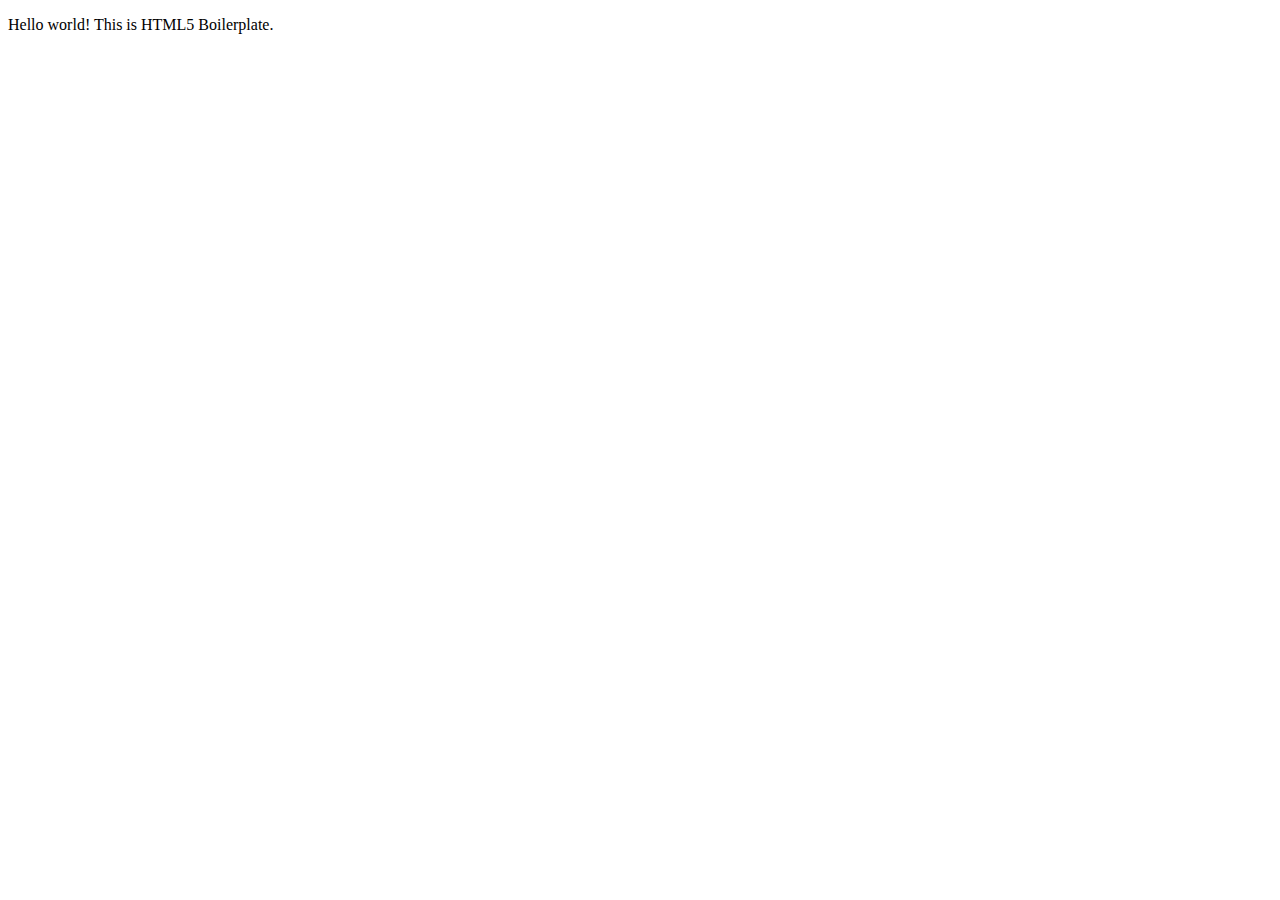
==== about/index.html @ 72b3025d "added index html to about and faq page and modified html to load from file" ====
<!doctype html>
<html class="no-js" lang="">

<head>
  <meta charset="utf-8">
  <title></title>
  <meta name="description" content="">
  <meta name="viewport" content="width=device-width, initial-scale=1">

  <meta property="og:title" content="">
  <meta property="og:type" content="">
  <meta property="og:url" content="">
  <meta property="og:image" content="">

  <link rel="manifest" href="site.webmanifest">
  <link rel="apple-touch-icon" href="icon.png">
  <!-- Place favicon.ico in the root directory -->

  <link rel="stylesheet" href="css/normalize.css">
  <link rel="stylesheet" href="css/main.css">

  <meta name="theme-color" content="#fafafa">
</head>

<body>

  <!-- Add your site or application content here -->
  <p>Hello world! This is HTML5 Boilerplate.</p>
  <script src="js/vendor/modernizr-3.11.2.min.js"></script>
  <script src="js/plugins.js"></script>
  <script src="js/main.js"></script>

  <!-- Google Analytics: change UA-XXXXX-Y to be your site's ID. -->
  <script>
    window.ga = function () { ga.q.push(arguments) }; ga.q = []; ga.l = +new Date;
    ga('create', 'UA-XXXXX-Y', 'auto'); ga('set', 'anonymizeIp', true); ga('set', 'transport', 'beacon'); ga('send', 'pageview')
  </script>
  <script src="https://www.google-analytics.com/analytics.js" async></script>
</body>

</html>
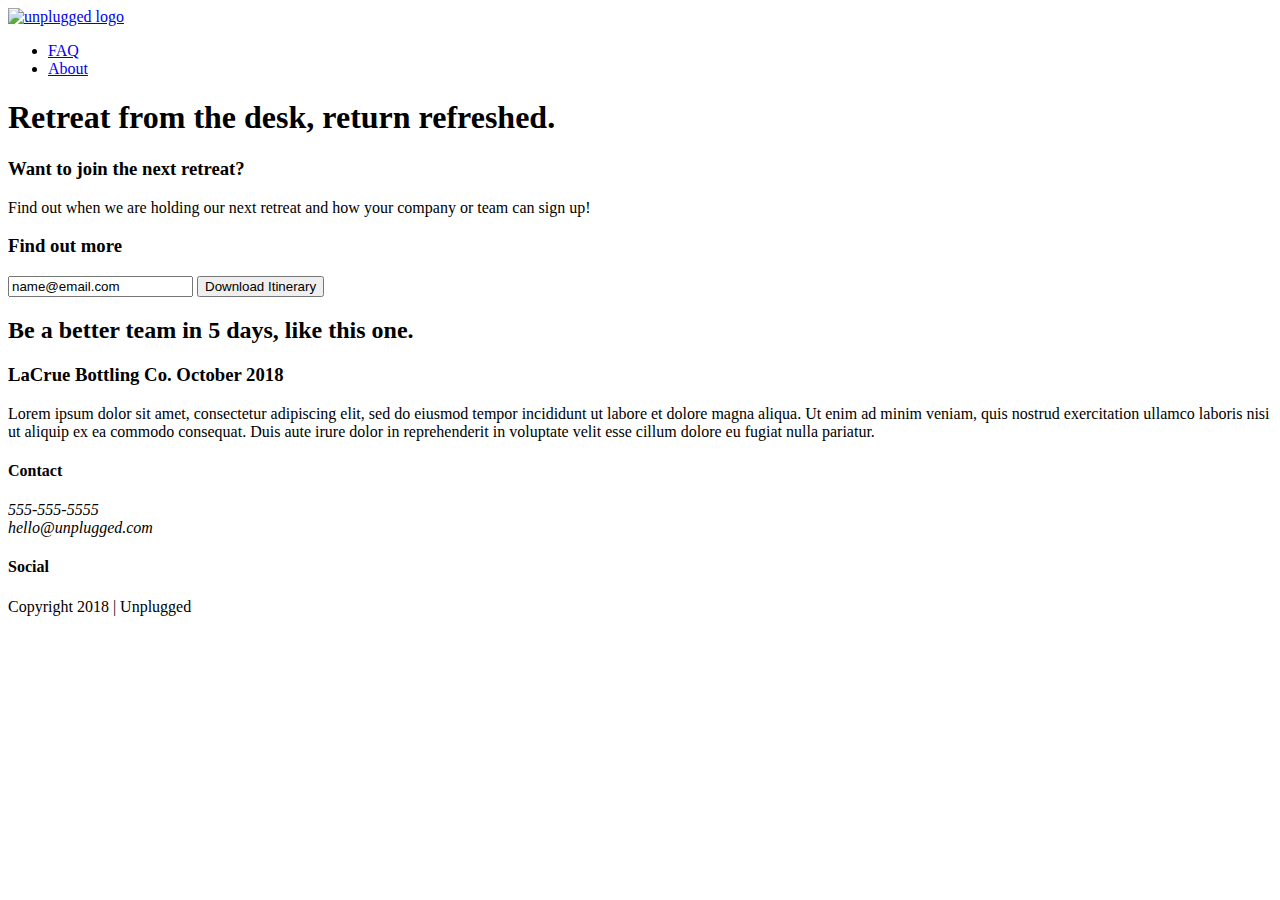
==== commit e91200da: "about page code added" ====
--- a/about/index.html
+++ b/about/index.html
@@ -3,14 +3,10 @@
 
 <head>
   <meta charset="utf-8">
-  <title></title>
+  <meta http-equiv="x-ua-compatible" content="ie=edge">
+  <title>Unplugged Retreat</title>
   <meta name="description" content="">
-  <meta name="viewport" content="width=device-width, initial-scale=1">
-
-  <meta property="og:title" content="">
-  <meta property="og:type" content="">
-  <meta property="og:url" content="">
-  <meta property="og:image" content="">
+  <meta name="viewport" content="width=device-width, initial-scale=1, shrink-to-fit=no">
 
   <link rel="manifest" href="site.webmanifest">
   <link rel="apple-touch-icon" href="icon.png">
@@ -18,24 +14,125 @@
 
   <link rel="stylesheet" href="css/normalize.css">
   <link rel="stylesheet" href="css/main.css">
-
-  <meta name="theme-color" content="#fafafa">
 </head>
 
 <body>
+  <!--[if lte IE 9]>
+    <p class="browserupgrade">You are using an <strong>outdated</strong> browser. Please <a href="https://browsehappy.com/">upgrade your browser</a> to improve your experience and security.</p>
+  <![endif]-->
 
   <!-- Add your site or application content here -->
-  <p>Hello world! This is HTML5 Boilerplate.</p>
-  <script src="js/vendor/modernizr-3.11.2.min.js"></script>
+  <header>
+    <div class="content-wrapper">
+      <a href="#">
+        <img src="" alt="unplugged logo">
+      </a>
+      <div class="header-divider"></div>
+      <nav>
+        <ul>
+          <li><a href="faq/index.html">FAQ</a></li>
+          <li><a href="about/index.html">About</a></li>
+        </ul>
+      </nav>
+    </div>
+  </header>
+
+  <main>
+
+    <section class="hero-area">
+      <div class="content-wrapper">
+        <h1>Retreat from the desk, return refreshed.</h1>
+      </div>
+    </section>
+
+    <aside>
+      <div class="content-wrapper">
+        <div class="form-description">
+          <h3>Want to join the next retreat?</h3>
+          <p>
+            Find out when we are holding our next retreat and how your company or team can sign up!
+          </p>
+        </div>
+        <div class="form">
+          <h3>Find out more</h3>
+          <input type="text" name="name" value="name@email.com">
+          <input type="button" value="Download Itinerary">
+        </div>
+      </div>
+      <!-- aside content wrapper ends -->
+    </aside>
+    <section class="reviews">
+      <div class="content-wrapper">
+        <h2>Be a better team in 5 days, like this one.</h2>
+        <article>
+          <div>
+            <h3>LaCrue Bottling Co. October 2018</h3>
+            <p>
+              Lorem ipsum dolor sit amet, consectetur adipiscing elit, sed do eiusmod tempor incididunt ut labore et dolore magna aliqua. Ut enim ad minim veniam, quis nostrud exercitation ullamco laboris nisi ut aliquip ex ea commodo consequat. Duis aute irure dolor
+              in reprehenderit in voluptate velit esse cillum dolore eu fugiat nulla pariatur.
+            </p>
+          </div>
+        </article>
+      </div>
+    </section>
+
+  </main>
+  <!-- main wrapper -->
+
+  <footer>
+    <div class="content-wrapper">
+      <div class="footer-content">
+        <div class="contact">
+          <h4>Contact</h4>
+          <address>
+            <p>
+              555-555-5555<br>
+              hello@unplugged.com
+            </p>
+          </address>
+        </div>
+        <div class="social">
+          <h4>Social</h4>
+          <div class="social-icons">
+            <p>
+              <a href="https://www.facebook.com/Skillcrush/" target="_blank"></a>
+            </p>
+            <p>
+              <a href="https://twitter.com/Skillcrush" target="_blank"></a>
+            </p>
+            <p>
+              <a href="https://www.instagram.com/skillcrush/" target="_blank"></a>
+            </p>
+          </div>
+        </div>
+      </div>
+      <!-- footer content ends -->
+    </div>
+    <!--footer content-wrapper ends-->
+    <div class="copyright">
+      <p>Copyright 2018 | Unplugged</p>
+    </div>
+  </footer>
+
+  <script src="js/vendor/modernizr-3.6.0.min.js"></script>
+  <script src="https://code.jquery.com/jquery-3.3.1.min.js" integrity="sha256-FgpCb/KJQlLNfOu91ta32o/NMZxltwRo8QtmkMRdAu8=" crossorigin="anonymous"></script>
+  <script>
+    window.jQuery || document.write('<script src="js/vendor/jquery-3.3.1.min.js"><\/script>')
+  </script>
   <script src="js/plugins.js"></script>
   <script src="js/main.js"></script>
 
   <!-- Google Analytics: change UA-XXXXX-Y to be your site's ID. -->
   <script>
-    window.ga = function () { ga.q.push(arguments) }; ga.q = []; ga.l = +new Date;
-    ga('create', 'UA-XXXXX-Y', 'auto'); ga('set', 'anonymizeIp', true); ga('set', 'transport', 'beacon'); ga('send', 'pageview')
+    window.ga = function() {
+      ga.q.push(arguments)
+    };
+    ga.q = [];
+    ga.l = +new Date;
+    ga('create', 'UA-XXXXX-Y', 'auto');
+    ga('send', 'pageview')
   </script>
-  <script src="https://www.google-analytics.com/analytics.js" async></script>
+  <script src="https://www.google-analytics.com/analytics.js" async defer></script>
 </body>
 
-</html>
+</html>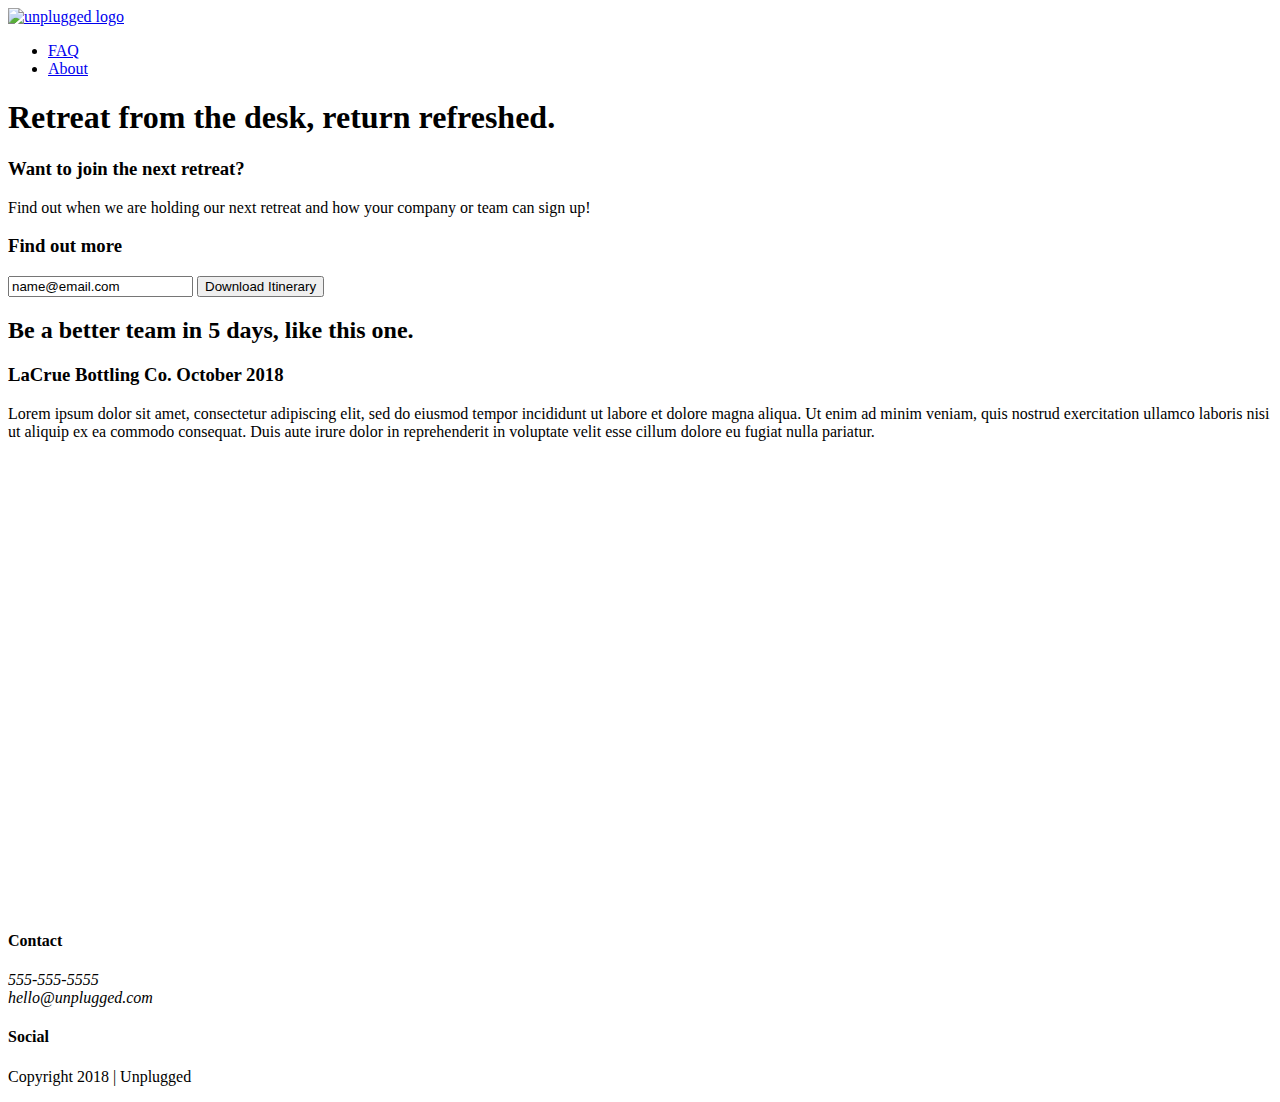
==== commit 54533cb6: "Added map with responsive css styles" ====
--- a/about/index.html
+++ b/about/index.html
@@ -14,6 +14,7 @@
 
   <link rel="stylesheet" href="css/normalize.css">
   <link rel="stylesheet" href="css/main.css">
+  <link href="https://fonts.googleapis.com/css?family=Open+Sans:400,700|Poppins:500,700" rel="stylesheet">
 </head>
 
 <body>
@@ -75,7 +76,11 @@
         </article>
       </div>
     </section>
-
+<section class="map">
+     <figure>
+       <iframe src="https://www.google.com/maps/embed?pb=!1m18!1m12!1m3!1d765.9606549002939!2d-121.91317817919055!3d47.64808133888325!2m3!1f0!2f0!3f0!3m2!1i1024!2i768!4f13.1!3m3!1m2!1s0x5490779b9d71efaf%3A0xffb3e53b4d9e4b7b!2sMiller&#39;s%20-%20A%20Gathering%20Place!5e0!3m2!1sen!2sus!4v1666982738582!5m2!1sen!2sus" width="600" height="450" style="border:0;" allowfullscreen="" loading="lazy" referrerpolicy="no-referrer-when-downgrade"></iframe>
+     </figure>
+</section>
   </main>
   <!-- main wrapper -->
 
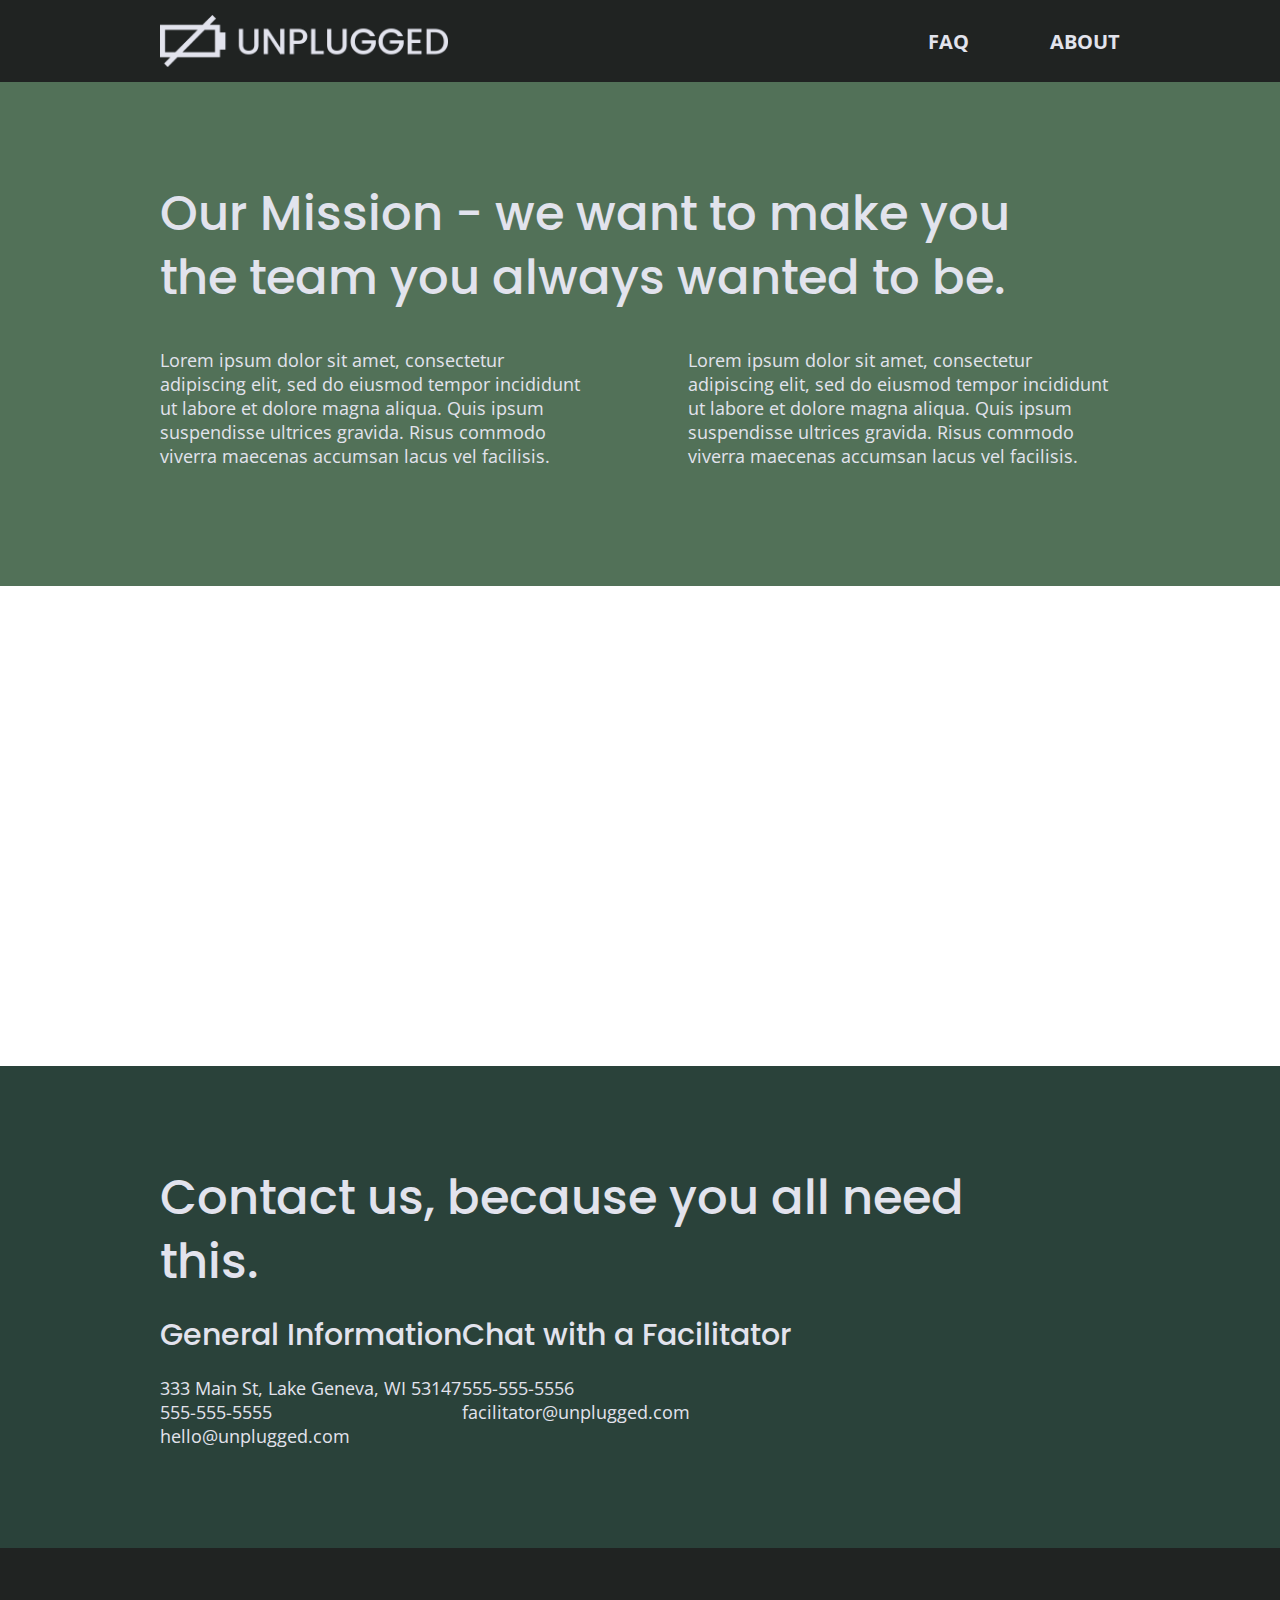
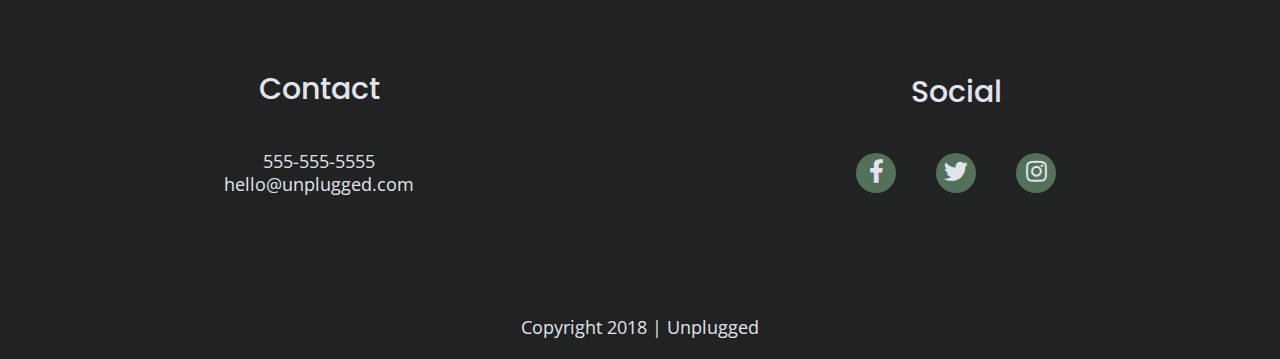
==== commit dcd2f08c: "Linked css for faq and about page" ====
--- a/about/index.html
+++ b/about/index.html
@@ -1,21 +1,23 @@
 <!doctype html>
 <html class="no-js" lang="">
 
-<head>
-  <meta charset="utf-8">
-  <meta http-equiv="x-ua-compatible" content="ie=edge">
-  <title>Unplugged Retreat</title>
-  <meta name="description" content="">
-  <meta name="viewport" content="width=device-width, initial-scale=1, shrink-to-fit=no">
-
-  <link rel="manifest" href="site.webmanifest">
-  <link rel="apple-touch-icon" href="icon.png">
-  <!-- Place favicon.ico in the root directory -->
-
-  <link rel="stylesheet" href="css/normalize.css">
-  <link rel="stylesheet" href="css/main.css">
-  <link href="https://fonts.googleapis.com/css?family=Open+Sans:400,700|Poppins:500,700" rel="stylesheet">
-</head>
+  <head>
+    <meta charset="utf-8">
+    <meta http-equiv="x-ua-compatible" content="ie=edge">
+    <title>Unplugged Retreat | About</title>
+    <meta name="description" content="">
+    <meta name="viewport" content="width=device-width, initial-scale=1, shrink-to-fit=no">
+  
+    <link rel="manifest" href="../site.webmanifest">
+    <link rel="apple-touch-icon" href="../icon.png">
+    <!-- Place favicon.ico in the root directory -->
+    <!-- Google Fonts -->
+    <link href="https://fonts.googleapis.com/css?family=Open+Sans:400,700|Poppins:500,700" rel="stylesheet">
+    <!-- FontAwesome CDN version 5.5 -->
+    <link rel="stylesheet" href="https://use.fontawesome.com/releases/v5.5.0/css/all.css">
+    <link rel="stylesheet" href="../css/normalize.css">
+    <link rel="stylesheet" href="../css/main.css">
+  </head>
 
 <body>
   <!--[if lte IE 9]>
@@ -25,62 +27,72 @@
   <!-- Add your site or application content here -->
   <header>
     <div class="content-wrapper">
-      <a href="#">
-        <img src="" alt="unplugged logo">
-      </a>
+      <figure>
+        <a href="../index.html">
+          <img src="../img/unpluggedlogo.png" alt="unplugged logo">
+        </a>
+      </figure>
       <div class="header-divider"></div>
       <nav>
         <ul>
-          <li><a href="faq/index.html">FAQ</a></li>
-          <li><a href="about/index.html">About</a></li>
+          <li><a href="../faq/index.html">FAQ</a></li>
+          <li><a href="index.html">About</a></li>
         </ul>
       </nav>
     </div>
   </header>
+  <main>
+    <section class="mission">
+      <div class="content-wrapper">
+        <h2>Our Mission - we want to make you the team you always wanted to be.</h2>
+        <div class="mission-content">
+          <p>
+            Lorem ipsum dolor sit amet, consectetur adipiscing elit, sed do eiusmod tempor incididunt ut labore et dolore magna aliqua. Quis ipsum suspendisse ultrices gravida. Risus commodo viverra maecenas accumsan lacus vel facilisis.
+          </p>
+          <p>
+            Lorem ipsum dolor sit amet, consectetur adipiscing elit, sed do eiusmod tempor incididunt ut labore et dolore magna aliqua. Quis ipsum suspendisse ultrices gravida. Risus commodo viverra maecenas accumsan lacus vel facilisis.
+          </p>
+        </div>
+      </div>
+      <!-- mission content wrapper ends -->
+    </section>
+    <!-- contact-info -->
 
-  <main>
-
-    <section class="hero-area">
-      <div class="content-wrapper">
-        <h1>Retreat from the desk, return refreshed.</h1>
-      </div>
+    <section class="map">
+      <figure>
+        <iframe src="https://www.google.com/maps/embed?pb=!1m18!1m12!1m3!1d671.9628549248729!2d-121.91460830592852!3d47.64845406533064!2m3!1f0!2f0!3f0!3m2!1i1024!2i768!4f13.1!3m3!1m2!1s0x5490779b9d71efaf%3A0xffb3e53b4d9e4b7b!2sMiller&#39;s%20-%20A%20Gathering%20Place!5e0!3m2!1sen!2sus!4v1667767108820!5m2!1sen!2sus" width="600" height="450" style="border:0;" allowfullscreen="" loading="lazy" referrerpolicy="no-referrer-when-downgrade"></iframe>
+      </figure>
     </section>
 
-    <aside>
+    <section class="contact-section">
       <div class="content-wrapper">
-        <div class="form-description">
-          <h3>Want to join the next retreat?</h3>
-          <p>
-            Find out when we are holding our next retreat and how your company or team can sign up!
-          </p>
+        <h2>Contact us, because you all need this.</h2>
+        <div class="contact-content">
+          <div>
+          <h4>General Information</h4>
+          <address>
+            <p>
+              333 Main St, Lake Geneva, WI 53147<br>
+              555-555-5555<br>
+              hello@unplugged.com
+            </p>
+          </address>
         </div>
-        <div class="form">
-          <h3>Find out more</h3>
-          <input type="text" name="name" value="name@email.com">
-          <input type="button" value="Download Itinerary">
+          <div>
+            <h4>Chat with a Facilitator</h4>
+            <address>
+              <p>
+                555-555-5556<br>
+                facilitator@unplugged.com
+              </p>
+            </address>
+          </div>
+          <!-- contact-content div ends -->
         </div>
-      </div>
-      <!-- aside content wrapper ends -->
-    </aside>
-    <section class="reviews">
-      <div class="content-wrapper">
-        <h2>Be a better team in 5 days, like this one.</h2>
-        <article>
-          <div>
-            <h3>LaCrue Bottling Co. October 2018</h3>
-            <p>
-              Lorem ipsum dolor sit amet, consectetur adipiscing elit, sed do eiusmod tempor incididunt ut labore et dolore magna aliqua. Ut enim ad minim veniam, quis nostrud exercitation ullamco laboris nisi ut aliquip ex ea commodo consequat. Duis aute irure dolor
-              in reprehenderit in voluptate velit esse cillum dolore eu fugiat nulla pariatur.
-            </p>
-          </div>
-        </article>
-      </div>
+        <!-- contact content wrapper ends -->
+        </div>
     </section>
-<section class="map">
-     <figure>
-       <iframe src="https://www.google.com/maps/embed?pb=!1m18!1m12!1m3!1d765.9606549002939!2d-121.91317817919055!3d47.64808133888325!2m3!1f0!2f0!3f0!3m2!1i1024!2i768!4f13.1!3m3!1m2!1s0x5490779b9d71efaf%3A0xffb3e53b4d9e4b7b!2sMiller&#39;s%20-%20A%20Gathering%20Place!5e0!3m2!1sen!2sus!4v1666982738582!5m2!1sen!2sus" width="600" height="450" style="border:0;" allowfullscreen="" loading="lazy" referrerpolicy="no-referrer-when-downgrade"></iframe>
-     </figure>
-</section>
+
   </main>
   <!-- main wrapper -->
 
@@ -100,13 +112,13 @@
           <h4>Social</h4>
           <div class="social-icons">
             <p>
-              <a href="https://www.facebook.com/Skillcrush/" target="_blank"></a>
+              <a href="https://www.facebook.com/Skillcrush/" target="_blank"><i class="fab fa-facebook-f"></i></a>
             </p>
             <p>
-              <a href="https://twitter.com/Skillcrush" target="_blank"></a>
+              <a href="https://twitter.com/Skillcrush" target="_blank"><i class="fab fa-twitter"></i></a>
             </p>
             <p>
-              <a href="https://www.instagram.com/skillcrush/" target="_blank"></a>
+              <a href="https://www.instagram.com/skillcrush/" target="_blank"><i class="fab fa-instagram"></i></a>
             </p>
           </div>
         </div>
@@ -119,13 +131,13 @@
     </div>
   </footer>
 
-  <script src="js/vendor/modernizr-3.6.0.min.js"></script>
+  <script src="../js/vendor/modernizr-3.6.0.min.js"></script>
   <script src="https://code.jquery.com/jquery-3.3.1.min.js" integrity="sha256-FgpCb/KJQlLNfOu91ta32o/NMZxltwRo8QtmkMRdAu8=" crossorigin="anonymous"></script>
   <script>
-    window.jQuery || document.write('<script src="js/vendor/jquery-3.3.1.min.js"><\/script>')
+    window.jQuery || document.write('<script src="../js/vendor/jquery-3.3.1.min.js"><\/script>')
   </script>
-  <script src="js/plugins.js"></script>
-  <script src="js/main.js"></script>
+  <script src="../js/plugins.js"></script>
+  <script src="../js/main.js"></script>
 
   <!-- Google Analytics: change UA-XXXXX-Y to be your site's ID. -->
   <script>
--- a/css/main.css
+++ b/css/main.css
@@ -0,0 +1,892 @@
+/*! HTML5 Boilerplate v8.0.0 | MIT License | https://html5boilerplate.com/ */
+
+/* main.css 2.1.0 | MIT License | https://github.com/h5bp/main.css#readme */
+/*
+ * What follows is the result of much research on cross-browser styling.
+ * Credit left inline and big thanks to Nicolas Gallagher, Jonathan Neal,
+ * Kroc Camen, and the H5BP dev community and team.
+ */
+
+/* ==========================================================================
+   Base styles: opinionated defaults
+   ========================================================================== */
+
+html {
+  color: #222;
+  font-size: 1em;
+  line-height: 1.4;
+}
+
+/*
+ * Remove text-shadow in selection highlight:
+ * https://twitter.com/miketaylr/status/12228805301
+ *
+ * Vendor-prefixed and regular ::selection selectors cannot be combined:
+ * https://stackoverflow.com/a/16982510/7133471
+ *
+ * Customize the background color to match your design.
+ */
+
+::-moz-selection {
+  background: #b3d4fc;
+  text-shadow: none;
+}
+
+::selection {
+  background: #b3d4fc;
+  text-shadow: none;
+}
+
+/*
+ * A better looking default horizontal rule
+ */
+
+hr {
+  display: block;
+  height: 1px;
+  border: 0;
+  border-top: 1px solid #ccc;
+  margin: 1em 0;
+  padding: 0;
+}
+
+/*
+ * Remove the gap between audio, canvas, iframes,
+ * images, videos and the bottom of their containers:
+ * https://github.com/h5bp/html5-boilerplate/issues/440
+ */
+
+audio,
+canvas,
+iframe,
+img,
+svg,
+video {
+  vertical-align: middle;
+}
+
+/*
+ * Remove default fieldset styles.
+ */
+
+fieldset {
+  border: 0;
+  margin: 0;
+  padding: 0;
+}
+
+/*
+ * Allow only vertical resizing of textareas.
+ */
+
+textarea {
+  resize: vertical;
+}
+
+/* ==========================================================================
+   Author's custom styles
+   ========================================================================== */
+   /* General Styles */
+    
+   html {
+    font-size: 1em;
+   }
+    
+   body {
+    font-family: 'Open Sans', sans-serif;
+    font-size: 1em;
+    color: #e2e3ed;
+    text-align: left;
+   }
+    
+   ul, 
+   ol {
+    list-style-type: none;
+    margin: 0;
+    padding: 0;
+   }
+    
+   a {
+    color: #e2e3ed;
+    text-decoration: none;
+   }
+    
+   h2 {
+    font-family: 'Poppins', sans-serif;
+    font-weight: 500;
+    font-size: 1.875em;
+    margin: 0;
+   }
+    
+   h3, 
+   h4 {
+    font-family: 'Poppins', sans-serif;
+    font-size: 1.125em;
+    margin: 20px 0;
+    font-weight: 500;
+   }
+    
+   p {
+    font-size: .875em;
+    line-height: 1.285; 
+   }
+    
+   img {
+    width: 100%;
+   }
+    
+   figure{
+    margin: 0;
+   }
+
+   address {
+    font-style: normal; 
+   }
+    
+   .content-wrapper {
+    width: 90%;
+    margin: 50px 0;
+   }
+
+/* -------------------- Base Header - Footer Styles -------------------- */
+
+header,
+footer {
+  display: flex;
+  justify-content: center;
+  align-items: center;
+  flex-flow: row wrap;
+  background: #202322;
+}
+
+header {
+  padding: 15px 0;
+}
+
+header .content-wrapper {
+  display: flex;
+  justify-content: center;
+  align-items: center;
+  flex-flow: row wrap;
+  margin: 0;
+}
+
+header figure {
+  width: 60%;
+  display: flex;
+  justify-content: center;
+  align-items: center;
+  flex-flow: row wrap;
+}
+
+.header-divider {
+  width: 100%;
+  height: 1px;
+  margin: 10px 0 20px 0;
+  background: #3a3a3a;
+}
+
+header nav {
+  display: flex;
+  justify-content: space-around;
+  align-items: center;
+  flex-flow: row wrap;
+  width: 60%;
+  font-size: 1.125em;
+  font-weight: 700;
+  text-transform: uppercase;
+}
+
+header nav ul {
+  display: flex;
+  justify-content: space-around;
+  width: 100%;
+}
+header nav ul li {
+  font-size: 1.125em;
+}
+footer {
+  flex-direction: column;
+  text-align: center;
+}
+
+footer p {
+  margin: 0;
+  color: #e2e3ed;
+}
+
+footer .content-wrapper {
+  width: 55%;
+  margin: 50px 0;
+}
+
+footer .contact {
+  margin-bottom: 50px;
+  color: #e2e3ed;
+}
+
+footer .social-icons {
+  display: flex;
+  justify-content: space-around;
+  align-items: center;
+  color:#e2e3ed;
+}
+
+footer .social-icons p {
+  background-color: #527158;
+  border-radius: 50%;
+  width: 40px;
+  height: 40px;
+  display: flex;
+  justify-content: center;
+  align-items: center;
+}
+footer .social-icons p i {
+  font-size: 1.3125em;
+}
+footer .copyright {
+  margin: 20px 0;
+}
+
+/* -------------------- Mobile Styles - Homepage -------------------- */
+
+/* Hero Area */
+
+.hero-area {
+  display: flex;
+  justify-content: center;
+  flex-flow: row wrap;
+  background: url('../css/../img/jake-melara-30679-unsplash.png') no-repeat center;
+  background-size: cover;
+  min-height: 500px;
+}
+.hero-area h1 {
+  font-size: 2.25em;
+  font-family: 'Poppins', Helvetica, Arial, sans-serif;
+  font-weight: 500; 
+  line-height: 1.2; 
+  color:#e2e3ed;
+}
+
+/* Aside */
+
+aside {
+  display: flex;
+  justify-content: center;
+  align-items: center;
+  flex-flow: row wrap;
+  background: #527158;
+}
+aside .form{
+  margin-top: 30px;
+}
+
+input[type=text] {
+  box-sizing: border-box;
+  width: 100%;
+  color: #2a423a;
+  font-style: italic;
+  padding: 1em;
+}
+
+input[type=button] {
+  width: 100%;
+  padding: 20px 0;
+  margin-top: 20px;
+  background-color: #2a423a;
+  font-family: 'Poppins', Helvetica, Arial, sans-serif;
+  font-weight: 500;
+  font-size: 1.125em;
+  color: #e2e3ed;
+  border: none;
+  text-align: center;
+  text-transform: uppercase;
+}
+
+/* Features */
+
+.features {
+  display: flex;
+  justify-content: center;
+  flex-flow: row wrap;
+  background: url('../css/../img/rawpixel-800820-unsplash1.png') no-repeat center;
+  background-size: cover;
+}
+
+.features h2 {
+  margin-bottom: 60px;
+  color:#e2e3ed;
+}
+
+.features article {
+  width: 63%;
+  margin: 30px 0;
+}
+
+.features .features-items {
+  display: flex;
+  justify-content: center;
+  align-items: center;
+  flex-flow: row wrap;
+  color:#e2e3ed;
+}
+
+.features p {
+  margin: 0;
+  text-align: center;
+  color:#e2e3ed;
+}
+
+.features i {
+	font-size: 3.75em;
+  margin-bottom: 40px;
+}
+/* Reviews */
+
+.reviews {
+  display: flex;
+  justify-content: center;
+  flex-flow: row wrap;
+  background: #2a423a;
+}
+
+.reviews h2 {
+  margin-bottom: 40px;
+  line-height: 1;
+  color:#e2e3ed;
+}
+
+.reviews h3 {
+  width: 55%;
+  margin: 20px 0;
+  color: #e2e3ed;
+}
+.reviews img {
+   margin: 0;
+}
+/* ==========================================================================
+   About Page
+   ========================================================================== */
+
+.mission {
+  display: flex;
+  justify-content: center;
+  align-items: center;
+  flex-flow: row wrap;
+  background-color: #527158;
+}
+
+.contact-section {
+  display: flex;
+  justify-content: center;
+  align-items: center;
+  flex-flow: row wrap;
+  background-color: #2a423a;
+}
+
+.contact-content p {
+  margin: 0;
+}
+.map figure {
+  width: 100%;
+  height: 0; 
+  padding-bottom: 125%; 
+  overflow: hidden;
+  position: relative;
+}
+
+.map iframe {
+  width: 100%;
+  height: 100%;
+  position: absolute; 
+  top: 0; 
+  left: 0; 
+}
+/* ==========================================================================
+   FAQ Page
+   ========================================================================== */
+
+.faq {
+  display: flex;
+  justify-content: center;
+  align-items: center;
+  flex-flow: row wrap;
+  background-color: #527158;
+}
+
+.faq .content-wrapper {
+  margin: 50px 0 0 0;
+  display: flex;
+  justify-content: center;
+  align-items: center;
+  flex-flow: row wrap;
+}
+
+.faq h2 {
+  margin-bottom: 40px;
+  line-height: 1;
+}
+
+.faq-content {
+  margin-bottom: 50px;
+}
+.faq-content h4 {
+  line-height: 1.333;
+}
+
+/* ==========================================================================
+   Helper classes
+   ========================================================================== */
+
+/*
+ * Hide visually and from screen readers
+ */
+
+.hidden,
+[hidden] {
+  display: none !important;
+}
+
+/*
+ * Hide only visually, but have it available for screen readers:
+ * https://snook.ca/archives/html_and_css/hiding-content-for-accessibility
+ *
+ * 1. For long content, line feeds are not interpreted as spaces and small width
+ *    causes content to wrap 1 word per line:
+ *    https://medium.com/@jessebeach/beware-smushed-off-screen-accessible-text-5952a4c2cbfe
+ */
+
+.sr-only {
+  border: 0;
+  clip: rect(0, 0, 0, 0);
+  height: 1px;
+  margin: -1px;
+  overflow: hidden;
+  padding: 0;
+  position: absolute;
+  white-space: nowrap;
+  width: 1px;
+  /* 1 */
+}
+
+/*
+ * Extends the .sr-only class to allow the element
+ * to be focusable when navigated to via the keyboard:
+ * https://www.drupal.org/node/897638
+ */
+
+.sr-only.focusable:active,
+.sr-only.focusable:focus {
+  clip: auto;
+  height: auto;
+  margin: 0;
+  overflow: visible;
+  position: static;
+  white-space: inherit;
+  width: auto;
+}
+
+/*
+ * Hide visually and from screen readers, but maintain layout
+ */
+
+.invisible {
+  visibility: hidden;
+}
+
+/*
+ * Clearfix: contain floats
+ *
+ * For modern browsers
+ * 1. The space content is one way to avoid an Opera bug when the
+ *    `contenteditable` attribute is included anywhere else in the document.
+ *    Otherwise it causes space to appear at the top and bottom of elements
+ *    that receive the `clearfix` class.
+ * 2. The use of `table` rather than `block` is only necessary if using
+ *    `:before` to contain the top-margins of child elements.
+ */
+
+.clearfix::before,
+.clearfix::after {
+  content: " ";
+  display: table;
+}
+
+.clearfix::after {
+  clear: both;
+}
+
+/* ==========================================================================
+   EXAMPLE Media Queries for Responsive Design.
+   These examples override the primary ('mobile first') styles.
+   Modify as content requires.
+   ========================================================================== */  
+@media only screen and (min-width: 768px) {
+   /*Tablet styles here*/
+    .content-wrapper {
+        max-width: 640px;
+        margin: 100px 0;
+    }
+    h2 {
+      font-size: 2.25em;
+      line-height: 1.333;
+  }
+  
+  h3 {
+      font-size: 1.5em;
+      line-height: 1.25;
+  }
+    /* Header */
+ 
+    header {
+       justify-content: space-around;
+       padding: 33px 0;
+    }
+ 
+    header .content-wrapper {
+        width: 100%;
+        justify-content: space-between;
+    }
+ 
+    header nav {
+        width: 20%;
+    }
+    header figure {
+      width: 30%;
+    }
+    header nav ul {
+      justify-content: space-between;
+    }
+ 
+    .header-divider {
+        display: none;
+    }
+ 
+    /* Hero Area */
+    .hero-area h1 {
+      font-size: 3em;
+      line-height: 1;
+      margin: 0;
+  }
+   .hero-area{
+    min-height: 600px;
+   }
+    /* Aside */
+    aside .content-wrapper {
+        margin: 50px 0;
+        display: flex;
+        justify-content: space-between;
+        flex-flow: row wrap;
+    }
+ 
+    aside .content-wrapper .form-description,
+    aside .content-wrapper .form {        
+        width: 40%;        
+        margin: 0;
+    }
+ 
+    /* Features */
+    .features h2 {
+      margin-bottom: 20px;
+    }
+    .features article {
+      display: flex;
+      justify-content: center;
+      align-items: center;
+      flex-flow: column wrap;
+      flex-direction: 50%;
+    }
+ 
+    .features .features-item-description {
+        width: 62%;
+    }
+    .features i {
+      margin-bottom: 30px;
+    }
+    /* Reviews */
+    .reviews article {
+      display: flex;
+      justify-content: space-between;
+    }
+    .reviews h2 {
+      width: 85%;
+    }
+  
+    .reviews article figure,
+  .reviews article div {
+    width: 49%;
+  }
+    .reviews h3 {
+      width: 75%;
+      margin: 0;
+  }
+    /* Footer */
+    footer .content-wrapper {
+      width: 65%;
+      margin: 100px 0;
+    }
+  
+    footer .footer-content {
+      display: flex;
+      justify-content: space-between;
+      align-items: center;
+      flex-direction: row;
+    }
+  
+    footer .contact {
+      margin-bottom: 0;
+    }
+  
+    footer h4 {
+      font-size: 1.5em;
+      margin-bottom: 40px;
+    }
+  
+    footer p {
+        line-height: 1.285;
+    }
+  
+    footer .social-icons {
+      width: 12.5em;
+      justify-content: space-between;
+    }
+    
+    footer .copyright {
+      width: 100%;
+    }
+    /* ==========================================================================
+About Page
+========================================================================== */
+    
+.mission-content {
+  display: flex;
+  justify-content: space-between;
+  align-items: center;
+  padding-top: 20px;
+}
+
+.mission-content p {
+  width: 45%;
+}
+.map figure {
+  padding-bottom: 45.5%;
+}
+.contact-section .content-wrapper h2 {
+  width: 80%;
+}
+
+.contact-content {
+  display: flex;
+  justify-content: space-between
+  align-items: flex-start;
+}
+.contact-content h4 {
+  font-size: 1.5em;
+}
+/* ==========================================================================
+FAQ Page
+========================================================================== */
+.faq .content-wrapper {
+justify-content: space-between;
+}
+
+.faq-content {
+flex-basis: 40%;
+}
+
+.faq h2 {
+width: 100%;
+}
+.faq h4,
+.faq p {
+    font-size: .875em;
+    line-height: 1.125;
+}
+
+@media only screen and (min-width:1200px) {
+  /*Desktop styles here*/
+
+  header {
+    padding: 15px 0;
+  }
+
+  .content-wrapper {
+    max-width: 960px;
+  }
+
+  h2 {
+    font-size: 2.25em;
+  }
+
+  h3,
+  h4 {
+      font-size: 1.875em;
+  }
+
+  p {
+      font-size: 1.125em;
+      line-height: 1.333;
+  }
+  /* Hero */
+  .hero-area h1 {
+    font-size: 3.75em;
+    width: 80%;
+}
+
+  /* Aside */
+  aside .content-wrapper {
+    justify-content: space-around;
+  }
+
+  aside .content-wrapper .form-description,
+  aside .content-wrapper .form {
+    width: 30%;
+  }
+
+  .form-description p {
+    font-size: 1.125em;
+  }
+
+  /* Features */
+
+  .features h2 {
+    width: 90%;
+  }
+
+  .features article {
+    flex-basis: 33%;
+  }
+  
+  /* Reviews */
+
+  .reviews h2 {
+    padding-bottom: 50px; 
+  }
+  
+  .reviews article div {
+    width: 42%;
+  }
+
+  footer h4 {
+    font-size: 1.875em;
+  }
+
+  /* ==========================================================================
+  About Page
+  ========================================================================== */
+
+  .mission h2,
+  .contact-section .content-wrapper h2 {
+    width: 95%;
+    font-size: 3em;
+  }
+
+  .contact-content h4 {
+    font-size: 1.875em;
+  }
+  .map figure {
+    padding-bottom: 37.5%;
+  }
+
+  /* ==========================================================================
+  FAQ Page
+  ========================================================================== */
+  .faq h2 {
+    width: 100%;
+    font-size: 3em;
+  }
+    
+  .faq h4,
+  .faq p {
+      font-size: 1.125em;
+      line-height: 1;
+  }
+}
+
+
+@media only screen and (min-width: 35em) {
+  /* Style adjustments for viewports that meet the condition */
+}
+
+@media print,
+  (-webkit-min-device-pixel-ratio: 1.25),
+  (min-resolution: 1.25dppx),
+  (min-resolution: 120dpi) {
+  /* Style adjustments for high resolution devices */
+}
+
+/* ==========================================================================
+   Print styles.
+   Inlined to avoid the additional HTTP request:
+   https://www.phpied.com/delay-loading-your-print-css/
+   ========================================================================== */
+
+@media print {
+  *,
+  *::before,
+  *::after {
+    background: #fff !important;
+    color: #000 !important;
+    /* Black prints faster */
+    box-shadow: none !important;
+    text-shadow: none !important;
+  }
+
+  a,
+  a:visited {
+    text-decoration: underline;
+  }
+
+  a[href]::after {
+    content: " (" attr(href) ")";
+  }
+
+  abbr[title]::after {
+    content: " (" attr(title) ")";
+  }
+
+  /*
+   * Don't show links that are fragment identifiers,
+   * or use the `javascript:` pseudo protocol
+   */
+  a[href^="#"]::after,
+  a[href^="javascript:"]::after {
+    content: "";
+  }
+
+  pre {
+    white-space: pre-wrap !important;
+  }
+
+  pre,
+  blockquote {
+    border: 1px solid #999;
+    page-break-inside: avoid;
+  }
+
+  /*
+   * Printing Tables:
+   * https://web.archive.org/web/20180815150934/http://css-discuss.incutio.com/wiki/Printing_Tables
+   */
+  thead {
+    display: table-header-group;
+  }
+
+  tr,
+  img {
+    page-break-inside: avoid;
+  }
+
+  p,
+  h2,
+  h3 {
+    orphans: 3;
+    widows: 3;
+  }
+
+  h2,
+  h3 {
+    page-break-after: avoid;
+  }
+}
+
